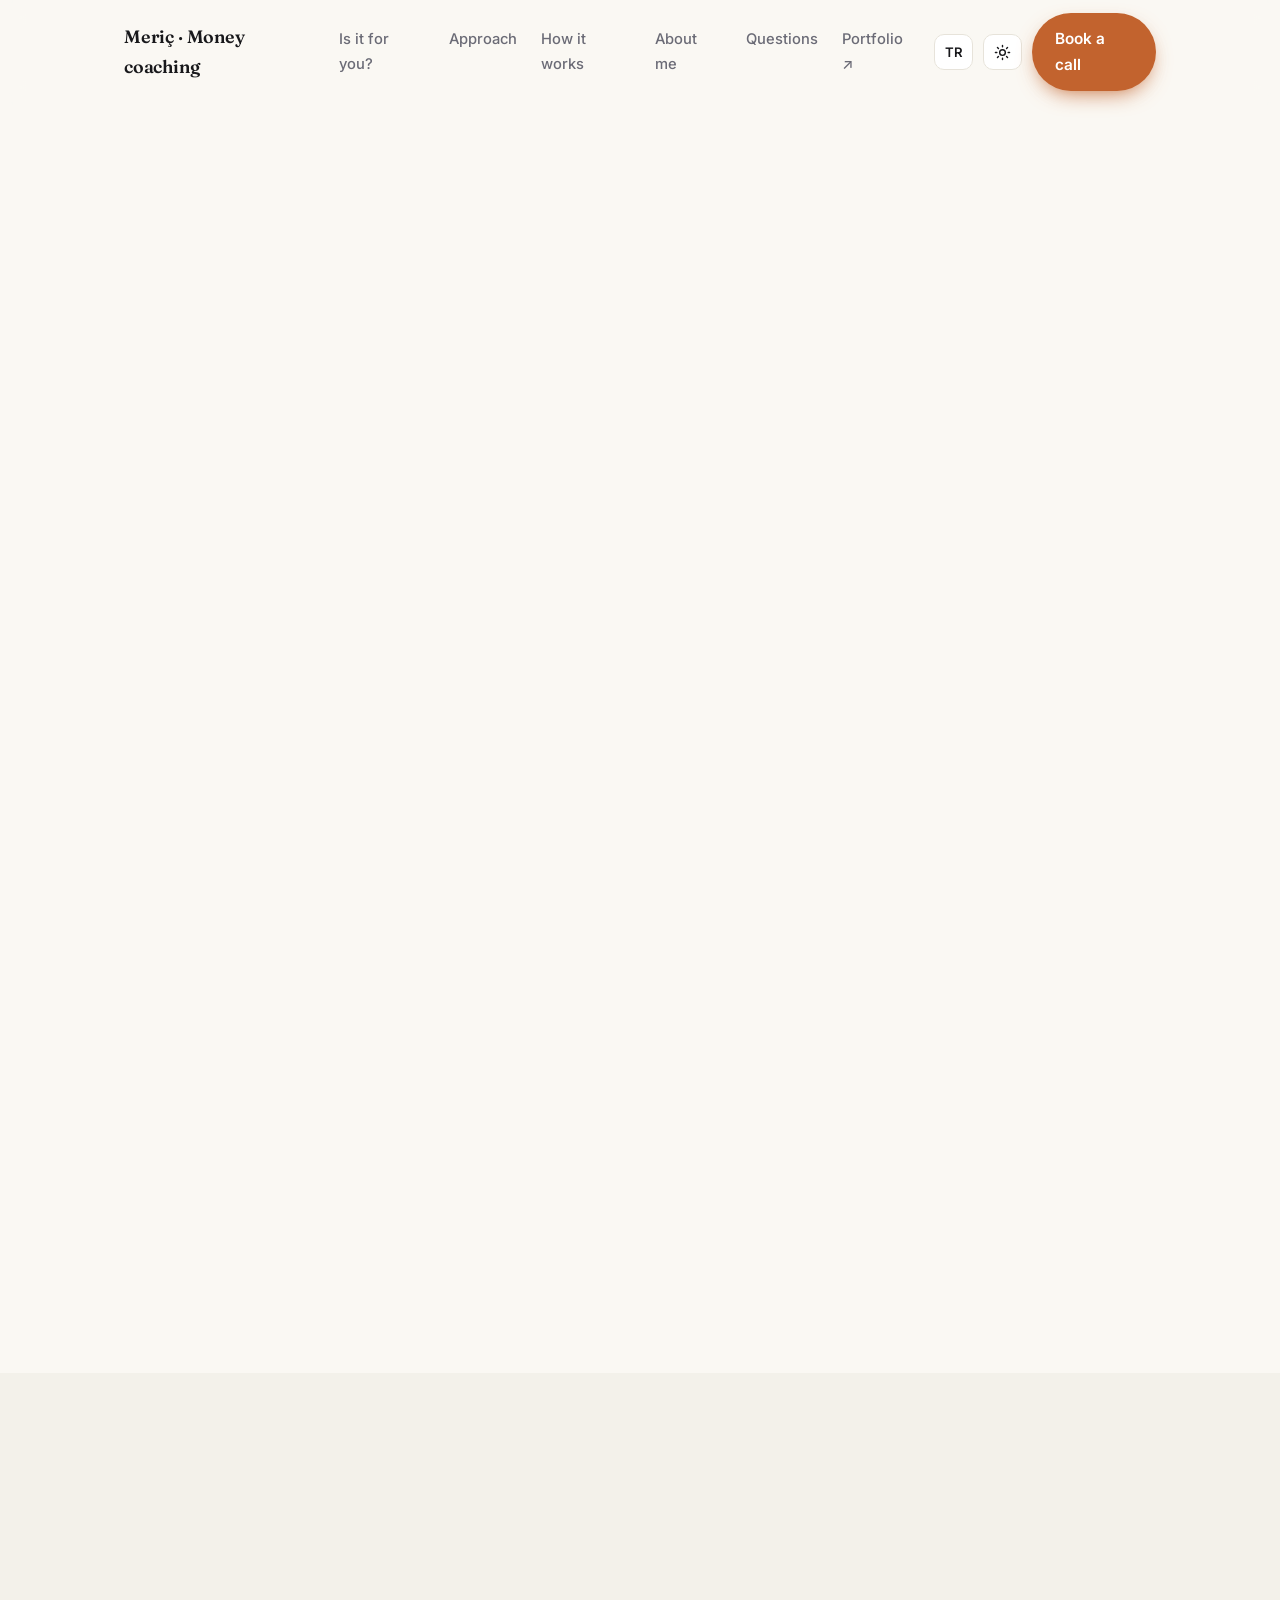
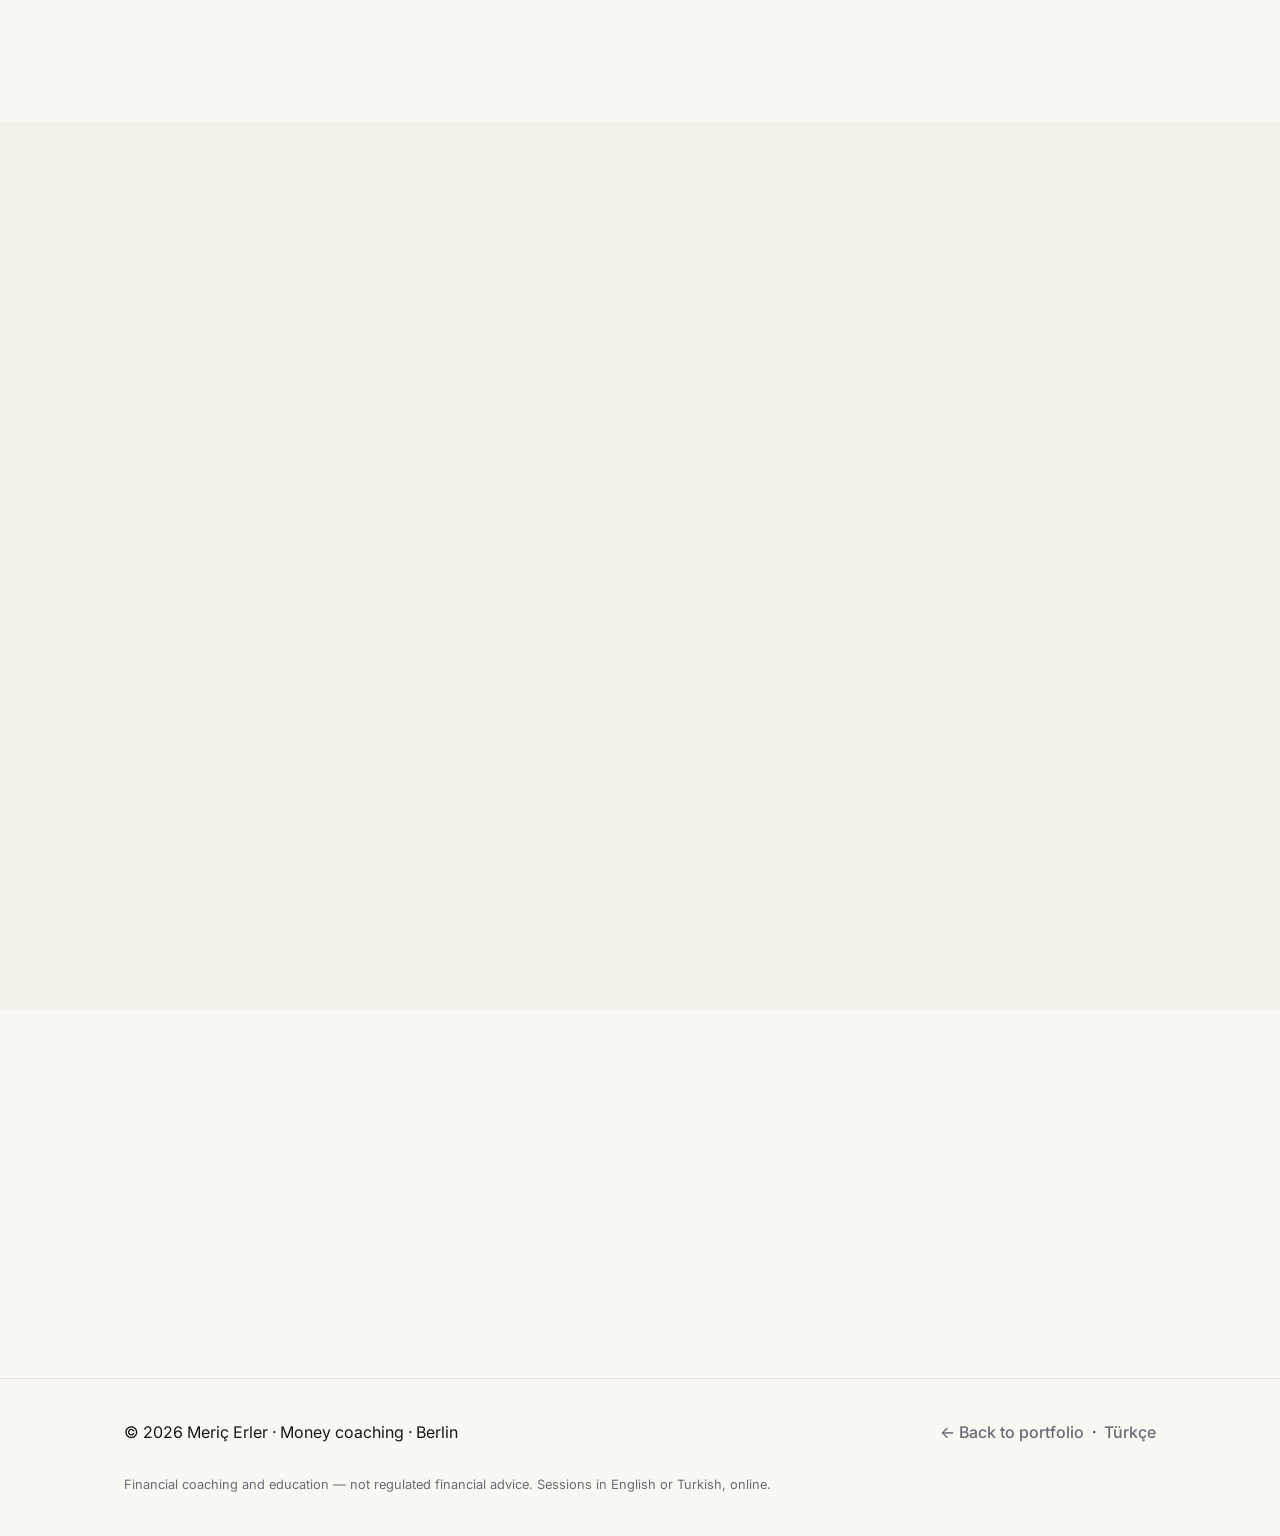
==== coaching/index.html @ 56954558 "Merge pull request #3 from merogith/claude/epic-hawking-stcbub Refactor coaching pages: clearer mess" ====
<!DOCTYPE html>
<html lang="en" data-theme="light">
<head>
  <meta charset="UTF-8" />
  <meta name="viewport" content="width=device-width, initial-scale=1.0" />
  <title>Financial Coaching — Meriç Erler · Berlin</title>
  <meta name="description" content="One-to-one money coaching in Berlin, in English or Turkish. Understand your money, learn the basics without jargon, and build habits that stick. Free intro call." />
  <meta name="author" content="Meriç Erler" />

  <meta property="og:title" content="Financial Coaching — Meriç Erler" />
  <meta property="og:description" content="Money coaching in Berlin, in English or Turkish. Start with a free intro call." />
  <meta property="og:type" content="website" />
  <meta property="og:image" content="assets/og-coaching.png" />

  <link rel="icon" href="data:image/svg+xml,<svg xmlns='http://www.w3.org/2000/svg' viewBox='0 0 100 100'><rect width='100' height='100' rx='20' fill='%2333453c'/><text x='50' y='68' font-family='Georgia,serif' font-size='44' fill='%23faf9f7' text-anchor='middle'>ME</text></svg>" />

  <script>try{var t=localStorage.getItem("theme");if(t==="dark"||(!t&&window.matchMedia&&matchMedia("(prefers-color-scheme:dark)").matches)){document.documentElement.setAttribute("data-theme","dark");}}catch(e){}</script>

  <link rel="preconnect" href="https://fonts.googleapis.com" />
  <link rel="preconnect" href="https://fonts.gstatic.com" crossorigin />
  <link href="https://fonts.googleapis.com/css2?family=Fraunces:opsz,wght@9..144,400..600&family=Inter:wght@400;500;600;700&display=swap" rel="stylesheet" />

  <link rel="stylesheet" href="styles.css" />
</head>
<body>
  <a class="skip-link" href="#main">Skip to content</a>

  <!-- ===== NAV ===== -->
  <header class="nav" id="nav">
    <div class="nav__inner">
      <a href="#top" class="nav__brand" aria-label="Meriç Erler — financial coaching">
        <span class="nav__mark">ME</span>
        <span class="nav__name">Meriç · Money coaching</span>
      </a>
      <nav class="nav__links" aria-label="Primary">
        <a href="#foryou">Is it for you?</a>
        <a href="#approach">Approach</a>
        <a href="#how">How it works</a>
        <a href="#about">About me</a>
        <a href="#faq">Questions</a>
        <a href="../index.html">Portfolio ↗</a>
      </nav>
      <div class="nav__tools">
        <a class="iconbtn" href="tr/index.html" aria-label="Türkçe'ye geç">TR</a>
        <button class="iconbtn" id="themeToggle" aria-label="Toggle dark mode" title="Toggle theme">
          <svg class="icon-sun" viewBox="0 0 24 24" width="17" height="17" fill="none" stroke="currentColor" stroke-width="2" stroke-linecap="round"><circle cx="12" cy="12" r="4"/><path d="M12 2v2M12 20v2M4.9 4.9l1.4 1.4M17.7 17.7l1.4 1.4M2 12h2M20 12h2M4.9 19.1l1.4-1.4M17.7 6.3l1.4-1.4"/></svg>
          <svg class="icon-moon" viewBox="0 0 24 24" width="17" height="17" fill="none" stroke="currentColor" stroke-width="2" stroke-linecap="round" stroke-linejoin="round"><path d="M21 12.8A9 9 0 1 1 11.2 3a7 7 0 0 0 9.8 9.8z"/></svg>
        </button>
        <a class="btn btn--warm" href="#book">Book a call</a>
        <button class="burger" id="navBurger" aria-label="Open menu" aria-expanded="false"><span></span><span></span><span></span></button>
      </div>
    </div>
  </header>

  <main id="main">
    <span id="top"></span>

    <!-- ===== HERO ===== -->
    <section class="hero">
      <div class="wrap reveal">
        <p class="hero__eyebrow">Money coaching · English &amp; Türkçe</p>
        <h1 class="hero__title">Money makes a lot of people anxious. I help with that.</h1>
        <p class="hero__lead">
          I'm Meriç, a money coach in Berlin. I work with people one to one to figure
          out where their money actually goes, learn how saving and investing really
          work, and build habits that hold up over time. We can do it in English or Turkish.
        </p>
        <div class="hero__cta">
          <a class="btn btn--warm btn--lg" href="#book">Book a free intro call</a>
          <a class="btn btn--ghost btn--lg" href="#how">How it works</a>
        </div>
        <p class="hero__reassure">I don't sell products and I don't earn commission. The first call is free.</p>
      </div>
    </section>

    <!-- ===== IS IT FOR YOU ===== -->
    <section class="section" id="foryou">
      <div class="wrap">
        <div class="reveal">
          <p class="eyebrow">Is this for you?</p>
          <h2 class="section__title">This is for you if…</h2>
        </div>
        <div class="foryou reveal">
          <div class="fcard">
            <h3>Money makes you anxious</h3>
            <p>You avoid checking your accounts, or you check them and feel worse. You'd like that to ease up.</p>
          </div>
          <div class="fcard">
            <h3>You're just starting out</h3>
            <p>First real salary, first time investing, first time it's all on you. You want to start on the right foot.</p>
          </div>
          <div class="fcard">
            <h3>You're new to Germany</h3>
            <p>A new country and a new financial system, often in a language that isn't your first. We can work in Turkish or English.</p>
          </div>
          <div class="fcard">
            <h3>You're busy</h3>
            <p>You roughly know what you should be doing. You just want someone to keep you on track and answer questions as they come up.</p>
          </div>
        </div>
      </div>
    </section>

    <!-- ===== APPROACH ===== -->
    <section class="section section--tint" id="approach">
      <div class="wrap">
        <div class="reveal">
          <p class="eyebrow">My approach</p>
          <h2 class="section__title">How I think about money coaching</h2>
          <p class="section__lead">This is closer to learning a skill than getting advice. The aim isn't a hot tip you'll forget by next week. It's that you understand your own money well enough to make your own decisions.</p>
        </div>
        <div class="principles reveal">
          <div class="pitem">
            <span class="dot"></span>
            <div>
              <h3>It starts with you, not a spreadsheet</h3>
              <p>We start with how you actually feel and behave around money, because that's usually where budgets fall apart.</p>
            </div>
          </div>
          <div class="pitem">
            <span class="dot"></span>
            <div>
              <h3>Education, in plain language</h3>
              <p>Budgeting, saving, and how investing actually works, explained in a way that stays with you.</p>
            </div>
          </div>
          <div class="pitem">
            <span class="dot"></span>
            <div>
              <h3>You're not doing it alone</h3>
              <p>This isn't a one-off lecture. We meet regularly, and your plan changes as your life does.</p>
            </div>
          </div>
        </div>
        <div class="approach__note reveal">
          <p>
            I don't believe in quick fixes or hot tips. They rarely last, and they keep
            you dependent on whoever handed them to you. My job is the opposite: to help
            you understand your own money and habits well enough that, in time, you don't
            need me. I'll be there while that takes hold.
          </p>
        </div>
      </div>
    </section>

    <!-- ===== HOW IT WORKS ===== -->
    <section class="section" id="how">
      <div class="wrap">
        <div class="reveal">
          <p class="eyebrow">How it works</p>
          <h2 class="section__title">From the first call onward</h2>
        </div>
        <div class="steps reveal">
          <div class="step">
            <h3>A free intro call</h3>
            <p>Half an hour on where you are and what you'd like to change. No pitch. If I'm not the right person for you, I'll say so and point you somewhere better.</p>
          </div>
          <div class="step">
            <h3>A plan that fits your situation</h3>
            <p>Built around your income, your worries, and your goals, not a template. We decide together what "better" actually means for you.</p>
          </div>
          <div class="step">
            <h3>A weekly rhythm</h3>
            <p>Short weekly check-ins, plus a longer session of about 60 minutes when you need it. More support at the start, less as things settle.</p>
          </div>
          <div class="step">
            <h3>Support between sessions</h3>
            <p>A monthly newsletter, the occasional "have you thought about this?", and someone to check in with while the new habit forms.</p>
          </div>
        </div>
      </div>
    </section>

    <!-- ===== OUTCOMES ===== -->
    <section class="section section--tint" id="outcomes">
      <div class="wrap">
        <div class="reveal">
          <p class="eyebrow">What changes</p>
          <h2 class="section__title">What you'll come away with</h2>
        </div>
        <!-- Owner: edit these to match what you actually deliver. -->
        <ul class="outcomes reveal">
          <li>A budget you'll actually use, not a spreadsheet you abandon in week two.</li>
          <li>A clear picture of where your money goes each month.</li>
          <li>Enough understanding to read a payslip, a fund, or a German tax letter without panic.</li>
          <li>A short written plan you understand and can follow on your own.</li>
        </ul>
      </div>
    </section>

    <!-- ===== ABOUT / BIO ===== -->
    <section class="section" id="about">
      <div class="wrap">
        <div class="reveal">
          <p class="eyebrow">Who you'd work with</p>
          <h2 class="section__title">A bit about me</h2>
        </div>
        <div class="bio reveal">
          <!-- Owner: replace the monogram below with a real photo, e.g.
               <div class="bio__photo"><img src="assets/meric.jpg" alt="Meriç Erler" /></div> -->
          <div class="bio__photo" aria-hidden="true">
            <svg viewBox="0 0 100 100" width="100%" height="100%"><rect width="100" height="100" fill="none"/><text x="50" y="64" font-family="Fraunces, Georgia, serif" font-size="40" fill="currentColor" text-anchor="middle" style="color:var(--accent)">ME</text></svg>
          </div>
          <div class="bio__body">
            <p>
              I'm Meriç. I studied <strong>environmental engineering in Ankara</strong>,
              then did a <strong>master's in business and finance here in Berlin</strong>,
              and I work day to day as a <strong>data and business-intelligence analyst</strong>.
              That's a long way of saying I read financial systems for a living.
            </p>
            <p>
              I started coaching because friends kept asking me the same money questions,
              and because I've been through the confusing version of all this myself:
              first salary, moving countries, learning a new tax system in a language that
              wasn't mine.
            </p>
            <p>
              <!-- Owner: state your credentials honestly. Either name real coaching training/certification,
                   or keep an honest line like the one below. -->
              I'm not a licensed financial adviser and I won't pretend to be. What I bring
              is a finance background, plain explanations, and a lot of patience.
              <a class="inline-link" href="../about.html" style="text-decoration:underline">More about my work →</a>
            </p>
          </div>
        </div>
      </div>
    </section>

    <!-- ===== TESTIMONIALS ===== -->
    <section class="section section--tint" id="voices">
      <div class="wrap">
        <div class="reveal">
          <p class="eyebrow">In their words</p>
          <h2 class="section__title">From people I've worked with</h2>
        </div>
        <!-- Owner: replace the three [PLACEHOLDER] quotes with real, permissioned client words.
             Keep their own phrasing. A good shape is: what was hard before → what we did → what's different now.
             Use a first name + a little context. Swap the initials avatar for a photo where the client is happy to be shown. -->
        <div class="voices reveal">
          <div class="quote">
            <blockquote>[PLACEHOLDER — real client quote in their own words.]</blockquote>
            <div class="quote__by">
              <span class="quote__avatar" aria-hidden="true">A</span>
              <cite>[First name], [role / situation]</cite>
            </div>
          </div>
          <div class="quote">
            <blockquote>[PLACEHOLDER — real client quote in their own words.]</blockquote>
            <div class="quote__by">
              <span class="quote__avatar" aria-hidden="true">B</span>
              <cite>[First name], [role / situation]</cite>
            </div>
          </div>
          <div class="quote">
            <blockquote>[PLACEHOLDER — real client quote in their own words.]</blockquote>
            <div class="quote__by">
              <span class="quote__avatar" aria-hidden="true">C</span>
              <cite>[First name], [role / situation]</cite>
            </div>
          </div>
        </div>
        <p class="placeholder-note reveal">Shared with permission. Individual results vary; this is coaching and education, not investment advice.</p>
      </div>
    </section>

    <!-- ===== FAQ ===== -->
    <section class="section" id="faq">
      <div class="wrap">
        <div class="reveal">
          <p class="eyebrow">Questions</p>
          <h2 class="section__title">The things people ask first</h2>
        </div>
        <div class="faq reveal">
          <details>
            <summary>What does it cost?</summary>
            <!-- Owner: set the real per-session figure in place of [XX]. -->
            <p>Sessions are €[XX] each, and we'll confirm the right setup for you on the intro call. Most people start with a weekly rhythm and ease off as things settle. The intro call is free with no obligation, and if money is genuinely tight, tell me and we'll find something that works.</p>
          </details>
          <details>
            <summary>Which languages do you work in?</summary>
            <p>English or Turkish, whichever you think more clearly in. Money is emotional, and it helps to talk about it in your own language.</p>
          </details>
          <details>
            <summary>Is this financial advice?</summary>
            <p>No. It's coaching and education. I won't tell you which fund to buy or manage your investments. I help you understand your options and your own habits so you can decide well. If you need regulated advice, I'll say so and point you to a licensed adviser.</p>
          </details>
          <details>
            <summary>Where do sessions happen, and how often?</summary>
            <p>Online, wherever you are. Usually weekly to start, then less often as things settle.</p>
          </details>
          <details>
            <summary>Do I need to be "good with money" already?</summary>
            <p>Not at all. Most people come precisely because they're not, and that's fine. We start where you are, no judgment.</p>
          </details>
        </div>
      </div>
    </section>

    <!-- ===== BOOK ===== -->
    <section class="section section--tint" id="book">
      <div class="wrap">
        <div class="reveal">
          <p class="eyebrow">Start here</p>
          <h2 class="section__title">Book a free intro call</h2>
          <p class="section__lead">Tell me a bit about where you're starting from, and I'll reply with a time and how I think I can help. No obligation.</p>
        </div>
        <form class="book reveal" action="https://formspree.io/f/xpqevbbp" method="POST">
          <div class="book__grid">
            <div class="field">
              <label for="cname">Your name</label>
              <input id="cname" name="name" type="text" required autocomplete="name" />
            </div>
            <div class="field">
              <label for="cemail">Email</label>
              <input id="cemail" name="email" type="email" required autocomplete="email" />
            </div>
            <div class="field">
              <label for="clang">Preferred language</label>
              <select id="clang" name="language">
                <option>English</option>
                <option>Türkçe</option>
                <option>Either is fine</option>
              </select>
            </div>
            <div class="field">
              <label for="cstage">Where are you with money right now?</label>
              <input id="cstage" name="starting_point" type="text" placeholder="e.g. just starting, anxious, new to Germany…" />
            </div>
            <div class="field field--full">
              <label for="cmsg">What would you like to change? (optional)</label>
              <textarea id="cmsg" name="message"></textarea>
            </div>
          </div>
          <input class="hp" type="text" name="_gotcha" tabindex="-1" autocomplete="off" aria-hidden="true" />
          <button class="btn btn--warm btn--lg" type="submit">Request my free call</button>
        </form>
        <p class="form-note reveal">Your details come straight to my inbox and aren't shared or added to any list. The form is handled by Formspree.</p>
        <p class="hero__reassure reveal" style="margin-top:14px;">Prefer email? Write to <a class="hero__reassure" style="text-decoration:underline" href="mailto:mericerler@gmail.com?subject=Free%20intro%20call%20—%20financial%20coaching">mericerler@gmail.com</a>.</p>
      </div>
    </section>

    <!-- ===== WHAT THIS IS / ISN'T ===== -->
    <section class="section">
      <div class="wrap reveal">
        <p class="eyebrow">Honest about what this is</p>
        <h2 class="section__title">A coach, not an adviser</h2>
        <p class="legal" style="margin-top:16px;">
          I'm a coach and educator. I help you understand yourself and your money,
          and I teach the fundamentals. <strong>I am not a licensed financial
          adviser:</strong> I don't sell products, I don't pick your investments, and
          nothing here is personal investment advice. For regulated advice you'd see
          a licensed professional, and I'll tell you when that's what you need.
        </p>
      </div>
    </section>
  </main>

  <footer class="footer">
    <div class="wrap footer__inner">
      <span>© <span id="year">2026</span> Meriç Erler · Money coaching · Berlin</span>
      <span>
        <a href="../index.html">← Back to portfolio</a>
        &nbsp;·&nbsp;
        <a href="tr/index.html">Türkçe</a>
      </span>
      <p class="footer__legal">Financial coaching and education — not regulated financial advice. Sessions in English or Turkish, online.</p>
    </div>
  </footer>

  <script src="script.js" defer></script>
</body>
</html>
---- coaching/styles.css ----
/* ============================================================
   Meriç Erler — Financial Coaching
   Standalone, self-contained. Warmer sibling of the portfolio.
   Vanilla CSS, themeable via variables. No build step.
   ============================================================ */

:root {
  /* paper & ink — matched to the portfolio, with a warm terracotta CTA */
  --bg: #faf8f3;
  --surface: #ffffff;
  --surface-2: #f3f1ea;
  --text: #18181b;
  --muted: #6b6b76;
  --border: #e7e3da;
  --accent: #2f6b4f;        /* forest green — same as the portfolio */
  --accent-soft: #e6f0ea;
  --warm: #c2632e;          /* terracotta — invites action */
  --warm-soft: #f5e6da;
  --shadow: 0 1px 2px rgba(20,20,30,.04);
  --shadow-lg: 0 10px 34px rgba(20,20,30,.10);
  --max: 1080px;
  --radius: 10px;
  --radius-sm: 7px;
  --serif: "Fraunces", Georgia, "Times New Roman", serif;
  --font: "Inter", system-ui, -apple-system, "Segoe UI", Roboto, sans-serif;
}

[data-theme="dark"] {
  --bg: #141418;
  --surface: #1b1b21;
  --surface-2: #232329;
  --text: #ecebe6;
  --muted: #9a9aa6;
  --border: #2c2c36;
  --accent: #6fc29b;
  --accent-soft: #1c2620;
  --warm: #e0905a;
  --warm-soft: #2e231b;
  --shadow: 0 1px 2px rgba(0,0,0,.3);
  --shadow-lg: 0 12px 40px rgba(0,0,0,.5);
}

* { box-sizing: border-box; margin: 0; padding: 0; }
html { scroll-behavior: smooth; scroll-padding-top: 88px; }
body {
  font-family: var(--font); background: var(--bg); color: var(--text);
  line-height: 1.7; -webkit-font-smoothing: antialiased; text-rendering: optimizeLegibility;
  transition: background .3s ease, color .3s ease;
}
@media (prefers-reduced-motion: reduce) { html { scroll-behavior: auto; } * { transition: none !important; animation: none !important; } }
a { color: inherit; text-decoration: none; }
h1, h2, h3 { font-family: var(--serif); font-weight: 560; line-height: 1.18; letter-spacing: -0.01em; }
.wrap { max-width: var(--max); margin: 0 auto; padding: 0 24px; }
.skip-link { position: absolute; left: -999px; top: 0; z-index: 1000; background: var(--accent); color: #fff; padding: 10px 16px; border-radius: 0 0 8px 0; }
.skip-link:focus { left: 0; }

/* ===== Buttons ===== */
.btn {
  display: inline-flex; align-items: center; gap: 8px; padding: 12px 22px; border-radius: 999px;
  font-weight: 600; font-size: .96rem; cursor: pointer; border: 1px solid transparent;
  transition: transform .15s ease, box-shadow .2s ease, background .2s, border-color .2s, color .2s;
}
.btn:active { transform: translateY(1px); }
.btn--warm { background: var(--warm); color: #fff; box-shadow: 0 8px 22px -8px var(--warm); }
.btn--warm:hover { transform: translateY(-2px); box-shadow: 0 14px 30px -10px var(--warm); }
.btn--solid { background: var(--accent); color: #fff; }
.btn--solid:hover { transform: translateY(-2px); }
.btn--ghost { background: var(--surface); color: var(--text); border-color: var(--border); }
.btn--ghost:hover { border-color: var(--accent); color: var(--accent); transform: translateY(-2px); }
.btn--lg { padding: 15px 28px; font-size: 1.04rem; }

/* ===== Nav ===== */
.nav {
  position: sticky; top: 0; z-index: 100; backdrop-filter: saturate(150%) blur(12px);
  background: color-mix(in srgb, var(--bg) 84%, transparent);
  border-bottom: 1px solid transparent; transition: border-color .3s, background .3s;
}
.nav.is-scrolled { border-bottom-color: var(--border); }
.nav__inner { max-width: var(--max); margin: 0 auto; padding: 13px 24px; display: flex; align-items: center; justify-content: space-between; gap: 18px; }
.nav__brand { display: flex; align-items: center; gap: 10px; font-family: var(--serif); font-size: 1.12rem; font-weight: 600; letter-spacing: -.01em; color: var(--text); }
.nav__brand:hover { color: var(--accent); }
.nav__mark { display: none; }  /* retired for a wordmark, matching the portfolio */
.nav__name { font-size: inherit; }
.nav__links { display: flex; gap: 24px; }
.nav__links a { font-size: .92rem; color: var(--muted); font-weight: 500; }
.nav__links a:hover { color: var(--text); }
.nav__tools { display: flex; align-items: center; gap: 10px; }
.iconbtn { display: grid; place-items: center; height: 36px; min-width: 36px; padding: 0 10px; border-radius: 10px; border: 1px solid var(--border); background: var(--surface); color: var(--text); cursor: pointer; font-size: .82rem; font-weight: 600; transition: border-color .2s, color .2s; }
.iconbtn:hover { border-color: var(--accent); color: var(--accent); }
.icon-moon { display: none; }
[data-theme="dark"] .icon-sun { display: none; }
[data-theme="dark"] .icon-moon { display: block; }
.burger { display: none; flex-direction: column; gap: 5px; background: none; border: 0; cursor: pointer; padding: 8px; }
.burger span { width: 22px; height: 2px; background: var(--text); border-radius: 2px; transition: .25s; }
.burger[aria-expanded="true"] span:nth-child(1) { transform: translateY(7px) rotate(45deg); }
.burger[aria-expanded="true"] span:nth-child(2) { opacity: 0; }
.burger[aria-expanded="true"] span:nth-child(3) { transform: translateY(-7px) rotate(-45deg); }

/* ===== Hero ===== */
.hero { padding: clamp(60px, 10vw, 110px) 0 clamp(40px, 6vw, 70px); }
.hero__eyebrow { font-family: var(--font); font-weight: 600; font-size: .9rem; color: var(--warm); letter-spacing: .02em; margin-bottom: 16px; }
.hero__title { font-size: clamp(2.1rem, 5.5vw, 3.4rem); max-width: 18ch; }
.hero__lead { max-width: 56ch; margin-top: 20px; font-size: clamp(1.05rem, 1.6vw, 1.2rem); color: var(--muted); }
.hero__cta { display: flex; flex-wrap: wrap; gap: 12px; margin-top: 28px; }
.hero__reassure { margin-top: 18px; font-size: .92rem; color: var(--muted); }
.hero__reassure b { color: var(--accent); font-weight: 600; }

/* ===== Sections ===== */
.section { padding: clamp(48px, 7vw, 80px) 0; }
.section--tint { background: var(--surface-2); }
.section__title { font-size: clamp(1.6rem, 3.4vw, 2.1rem); }
.section__lead { max-width: 58ch; margin-top: 14px; color: var(--muted); font-size: 1.06rem; }
.eyebrow { font-family: var(--font); text-transform: uppercase; letter-spacing: .08em; font-size: .74rem; font-weight: 700; color: var(--warm); margin-bottom: 12px; }

/* ===== For-you cards ===== */
.foryou { display: grid; grid-template-columns: repeat(2, 1fr); gap: 18px; margin-top: 30px; }
.fcard { background: var(--surface); border: 1px solid var(--border); border-radius: var(--radius); padding: 24px; box-shadow: var(--shadow); }
.fcard h3 { font-size: 1.16rem; margin-bottom: 8px; }
.fcard p { color: var(--muted); font-size: .98rem; }

/* ===== Approach principles ===== */
.principles { display: grid; gap: 18px; margin-top: 30px; }
.pitem { display: grid; grid-template-columns: 30px 1fr; gap: 16px; align-items: start; }
.pitem .dot { width: 14px; height: 14px; border-radius: 50%; background: var(--accent); margin-top: 7px; }
.pitem h3 { font-size: 1.12rem; margin-bottom: 4px; }
.pitem p { color: var(--muted); }
.approach__note { margin-top: 30px; padding: 22px 24px; background: var(--warm-soft); border-left: 3px solid var(--warm); border-radius: 0 var(--radius) var(--radius) 0; }
.approach__note p { font-size: 1.06rem; }

/* ===== Steps ===== */
.steps { counter-reset: step; display: grid; gap: 16px; margin-top: 30px; }
.step { counter-increment: step; position: relative; background: var(--surface); border: 1px solid var(--border); border-radius: var(--radius); padding: 22px 24px 22px 70px; box-shadow: var(--shadow); }
.step::before { content: counter(step); position: absolute; left: 22px; top: 22px; width: 32px; height: 32px; border-radius: 50%; background: var(--accent-soft); color: var(--accent); display: grid; place-items: center; font-family: var(--serif); font-weight: 600; font-size: 1.05rem; }
.step h3 { font-size: 1.12rem; margin-bottom: 4px; }
.step p { color: var(--muted); }

/* ===== Testimonials ===== */
.voices { display: grid; grid-template-columns: repeat(3, 1fr); gap: 18px; margin-top: 30px; }
.quote { background: var(--surface); border: 1px solid var(--border); border-radius: var(--radius); padding: 26px 24px; box-shadow: var(--shadow); }
.quote blockquote { font-size: 1.02rem; color: var(--text); }
.quote__by { display: flex; align-items: center; gap: 12px; margin-top: 16px; }
.quote__avatar { width: 40px; height: 40px; border-radius: 50%; background: var(--accent-soft); color: var(--accent); display: grid; place-items: center; font-weight: 700; font-size: .9rem; overflow: hidden; flex: none; }
.quote__avatar img { width: 100%; height: 100%; object-fit: cover; }
.quote__by cite { margin: 0; font-style: normal; font-size: .86rem; color: var(--muted); }
.placeholder-note { margin-top: 16px; font-size: .82rem; color: var(--muted); }

/* ===== Outcomes ===== */
.outcomes { display: grid; grid-template-columns: repeat(2, 1fr); gap: 14px 28px; margin-top: 28px; max-width: 840px; list-style: none; }
.outcomes li { position: relative; padding-left: 30px; color: var(--text); }
.outcomes li::before { content: "✓"; position: absolute; left: 0; top: 0; color: var(--accent); font-weight: 700; }

/* ===== Bio ===== */
.bio { display: grid; grid-template-columns: 160px 1fr; gap: 28px; margin-top: 30px; align-items: start; }
.bio__photo { width: 160px; height: 160px; border-radius: 14px; overflow: hidden; background: var(--accent-soft); border: 1px solid var(--border); display: grid; place-items: center; color: var(--accent); }
.bio__photo img { width: 100%; height: 100%; object-fit: cover; display: block; }
.bio__body p { color: var(--muted); margin-bottom: 14px; max-width: 62ch; }
.bio__body p strong { color: var(--text); font-weight: 600; }
.bio__body .inline-link { color: var(--accent); font-weight: 600; }

/* ===== Form note ===== */
.form-note { margin-top: 16px; font-size: .84rem; color: var(--muted); }

/* ===== FAQ ===== */
.faq { margin-top: 26px; max-width: 720px; }
.faq details { border-bottom: 1px solid var(--border); padding: 6px 0; }
.faq summary { cursor: pointer; list-style: none; padding: 16px 0; font-weight: 600; font-size: 1.05rem; display: flex; justify-content: space-between; align-items: center; gap: 12px; }
.faq summary::-webkit-details-marker { display: none; }
.faq summary::after { content: "+"; color: var(--warm); font-size: 1.3rem; line-height: 1; }
.faq details[open] summary::after { content: "–"; }
.faq details p { padding: 0 0 18px; color: var(--muted); }

/* ===== Booking / form ===== */
.book { background: var(--surface); border: 1px solid var(--border); border-radius: var(--radius); padding: clamp(26px, 4vw, 40px); box-shadow: var(--shadow-lg); margin-top: 30px; }
.book__grid { display: grid; grid-template-columns: 1fr 1fr; gap: 16px; }
.field { display: flex; flex-direction: column; gap: 6px; }
.field--full { grid-column: 1 / -1; }
.field label { font-size: .86rem; font-weight: 600; color: var(--muted); }
.field input, .field textarea, .field select {
  font: inherit; color: var(--text); background: var(--bg); border: 1px solid var(--border);
  border-radius: var(--radius-sm); padding: 12px 14px; width: 100%; transition: border-color .2s;
}
.field input:focus, .field textarea:focus, .field select:focus { outline: none; border-color: var(--accent); }
.field textarea { min-height: 110px; resize: vertical; }
.book .btn { margin-top: 6px; }
.hp { position: absolute; left: -9999px; }

/* ===== Legal / disclaimer ===== */
.legal { font-size: .92rem; color: var(--muted); max-width: 70ch; }
.legal strong { color: var(--text); }

/* ===== Footer ===== */
.footer { border-top: 1px solid var(--border); padding: 40px 0; margin-top: 20px; }
.footer__inner { display: flex; flex-wrap: wrap; gap: 12px 28px; align-items: center; justify-content: space-between; }
.footer a { color: var(--muted); font-weight: 500; }
.footer a:hover { color: var(--accent); }
.footer__legal { width: 100%; margin-top: 16px; font-size: .8rem; color: var(--muted); }

/* ===== Reveal ===== */
.reveal { opacity: 0; transform: translateY(16px); transition: opacity .6s ease, transform .6s ease; }
.reveal.is-visible { opacity: 1; transform: none; }

/* ===== Responsive ===== */
@media (max-width: 820px) {
  .foryou, .voices, .book__grid, .outcomes { grid-template-columns: 1fr; }
  .bio { grid-template-columns: 1fr; gap: 18px; }
  .bio__photo { width: 120px; height: 120px; }
}
@media (max-width: 660px) {
  .nav__links { position: fixed; inset: 62px 0 auto 0; flex-direction: column; gap: 0; background: var(--surface); border-bottom: 1px solid var(--border); padding: 8px 24px 20px; transform: translateY(-130%); transition: transform .3s ease; box-shadow: var(--shadow); }
  .nav__links.is-open { transform: translateY(0); }
  .nav__links a { padding: 14px 0; border-bottom: 1px solid var(--border); }
  .nav__brand { font-size: 1rem; }
  .burger { display: flex; }
}

/* ===== Craft — match the portfolio's text wrapping ===== */
h1, h2, h3, .hero__title, .section__title { text-wrap: balance; }
p, .hero__lead, .section__lead, .fcard p, .legal { text-wrap: pretty; }
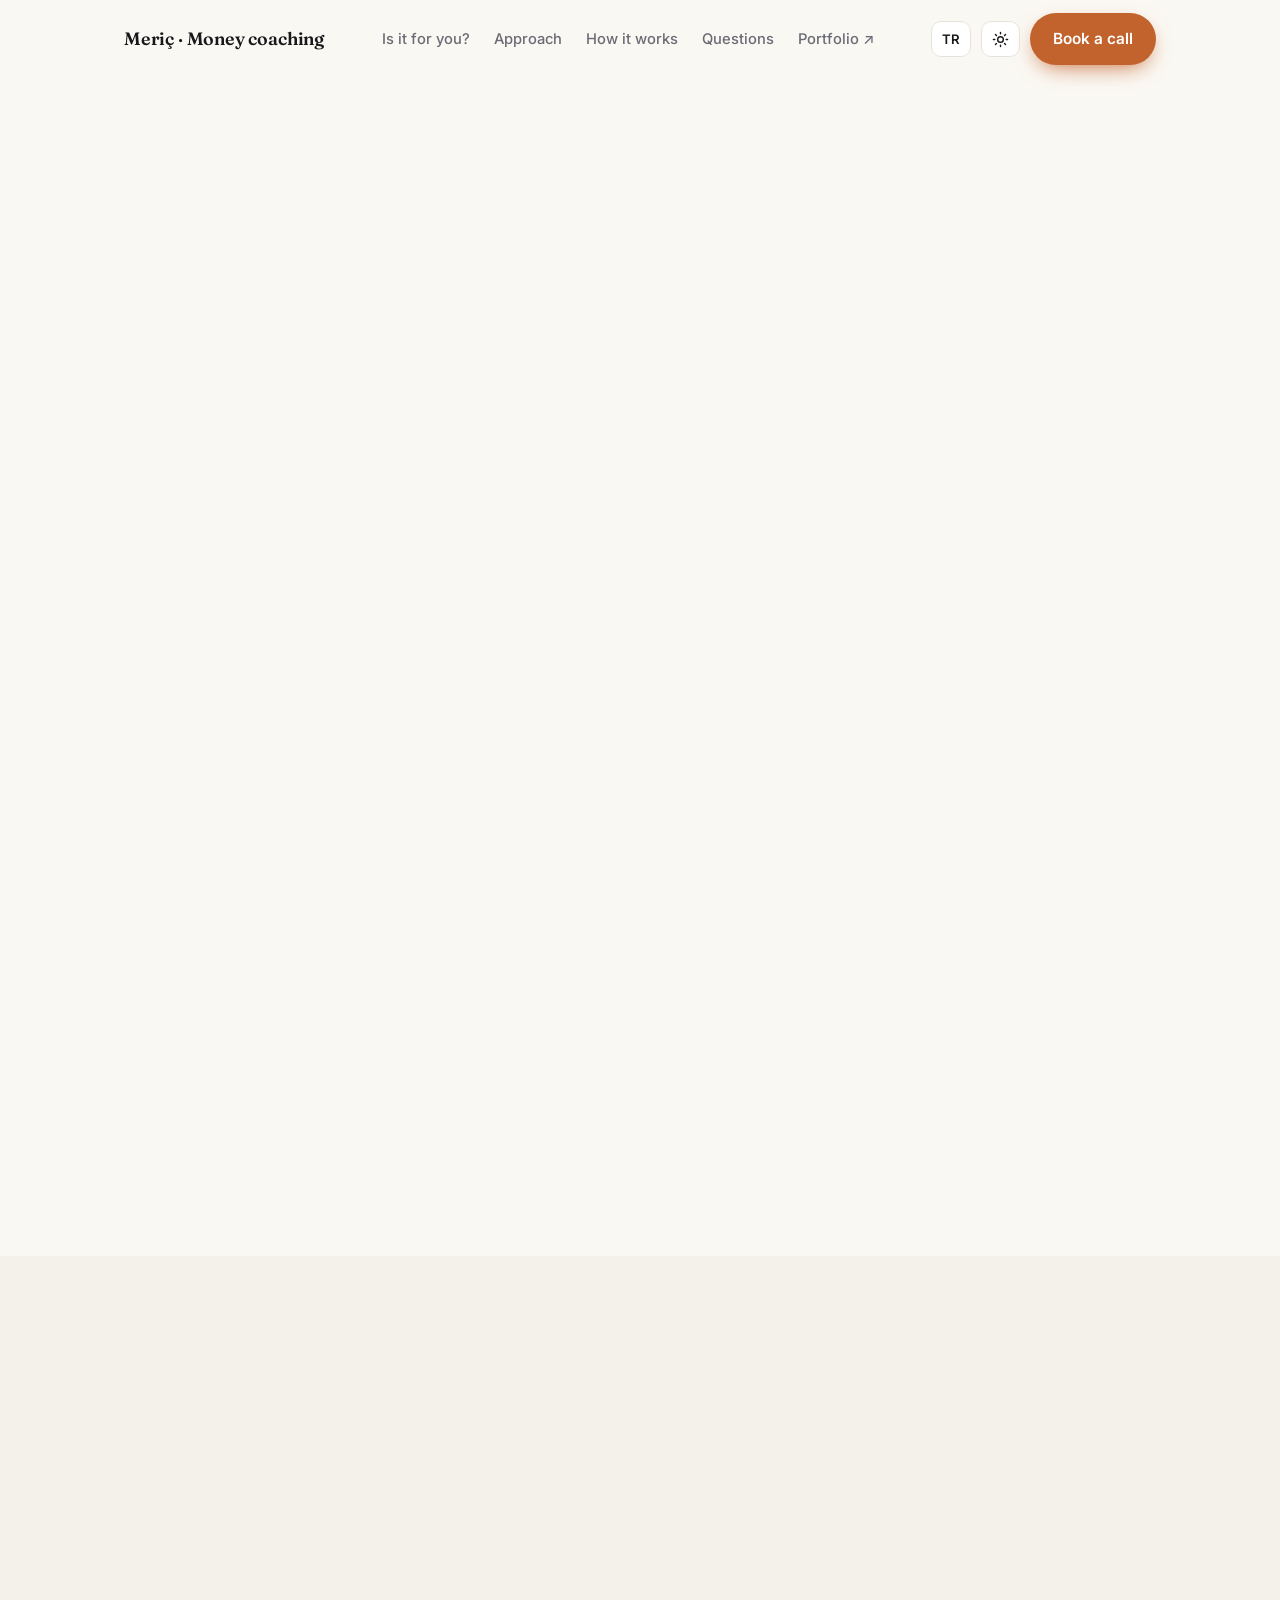
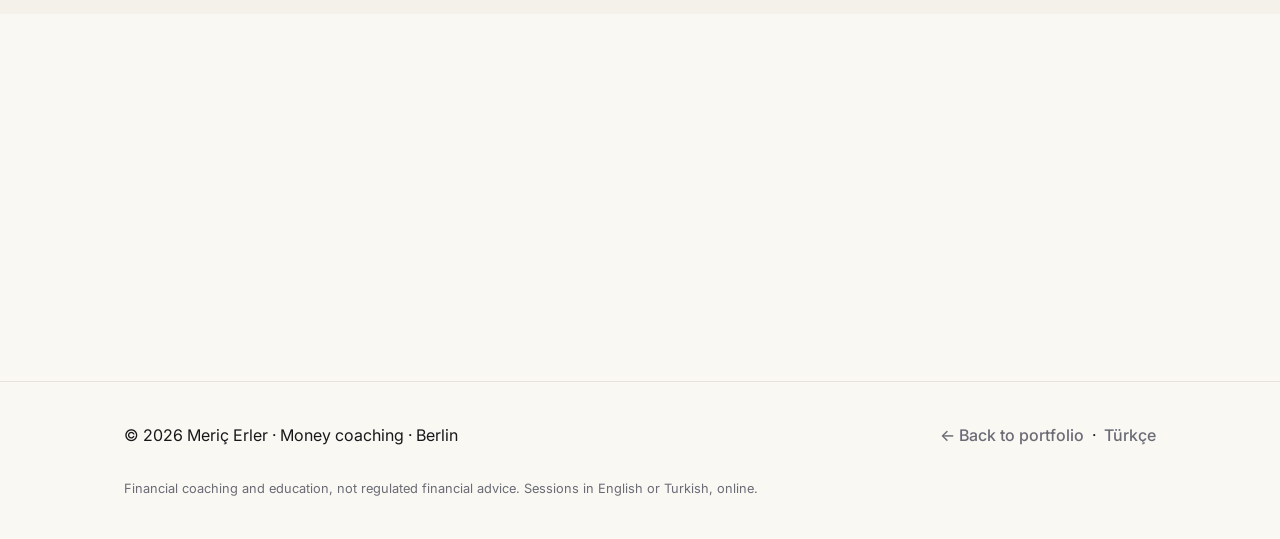
==== commit 502b2be6: "Rewrite site copy in a plain voice; remove AI tells and credibility risks - Rewrite hero, About, coa" ====
--- a/coaching/index.html
+++ b/coaching/index.html
@@ -4,13 +4,12 @@
   <meta charset="UTF-8" />
   <meta name="viewport" content="width=device-width, initial-scale=1.0" />
   <title>Financial Coaching — Meriç Erler · Berlin</title>
-  <meta name="description" content="One-to-one money coaching in Berlin, in English or Turkish. Understand your money, learn the basics without jargon, and build habits that stick. Free intro call." />
+  <meta name="description" content="One-to-one financial coaching with Meriç Erler in Berlin, in English or Turkish. Understand your money, learn the basics without the jargon, and build steadier habits. Coaching and education, not regulated advice. Free intro call." />
   <meta name="author" content="Meriç Erler" />
 
   <meta property="og:title" content="Financial Coaching — Meriç Erler" />
-  <meta property="og:description" content="Money coaching in Berlin, in English or Turkish. Start with a free intro call." />
+  <meta property="og:description" content="One-to-one financial coaching in English or Turkish. Understand your money and build steadier habits. Free intro call." />
   <meta property="og:type" content="website" />
-  <meta property="og:image" content="assets/og-coaching.png" />
 
   <link rel="icon" href="data:image/svg+xml,<svg xmlns='http://www.w3.org/2000/svg' viewBox='0 0 100 100'><rect width='100' height='100' rx='20' fill='%2333453c'/><text x='50' y='68' font-family='Georgia,serif' font-size='44' fill='%23faf9f7' text-anchor='middle'>ME</text></svg>" />
 
@@ -36,7 +35,6 @@
         <a href="#foryou">Is it for you?</a>
         <a href="#approach">Approach</a>
         <a href="#how">How it works</a>
-        <a href="#about">About me</a>
         <a href="#faq">Questions</a>
         <a href="../index.html">Portfolio ↗</a>
       </nav>
@@ -58,18 +56,19 @@
     <!-- ===== HERO ===== -->
     <section class="hero">
       <div class="wrap reveal">
-        <p class="hero__eyebrow">Money coaching · English &amp; Türkçe</p>
-        <h1 class="hero__title">Money makes a lot of people anxious. I help with that.</h1>
+        <p class="hero__eyebrow">Financial coaching · English &amp; Türkçe</p>
+        <h1 class="hero__title">Get a clearer handle on your money.</h1>
         <p class="hero__lead">
-          I'm Meriç, a money coach in Berlin. I work with people one to one to figure
-          out where their money actually goes, learn how saving and investing really
-          work, and build habits that hold up over time. We can do it in English or Turkish.
+          Money is rarely just numbers. A lot of it is stress and habit. I work with
+          you one to one to understand where your money goes, learn the basics without
+          the jargon, and build steadier habits, with someone to check in with along
+          the way.
         </p>
         <div class="hero__cta">
           <a class="btn btn--warm btn--lg" href="#book">Book a free intro call</a>
           <a class="btn btn--ghost btn--lg" href="#how">How it works</a>
         </div>
-        <p class="hero__reassure">I don't sell products and I don't earn commission. The first call is free.</p>
+        <p class="hero__reassure">I'm a coach and educator, <b>not</b> a salesman. No products to sell, no pressure.</p>
       </div>
     </section>
 
@@ -83,19 +82,19 @@
         <div class="foryou reveal">
           <div class="fcard">
             <h3>Money makes you anxious</h3>
-            <p>You avoid checking your accounts, or you check them and feel worse. You'd like that to ease up.</p>
+            <p>You put off checking your accounts, or you check them and feel worse. You'd like that to stop.</p>
           </div>
           <div class="fcard">
             <h3>You're just starting out</h3>
-            <p>First real salary, first time investing, first time it's all on you. You want to start on the right foot.</p>
+            <p>First real salary, first time investing, first time it's all on you. None of this gets taught at school.</p>
           </div>
           <div class="fcard">
             <h3>You're new to Germany</h3>
-            <p>A new country and a new financial system, often in a language that isn't your first. We can work in Turkish or English.</p>
+            <p>A new country, a new financial system, often in a language that isn't your first. We can do this in Turkish or English.</p>
           </div>
           <div class="fcard">
             <h3>You're busy</h3>
-            <p>You roughly know what you should be doing. You just want someone to keep you on track and answer questions as they come up.</p>
+            <p>You roughly know what you should be doing. You just want someone to keep you on track.</p>
           </div>
         </div>
       </div>
@@ -107,37 +106,36 @@
         <div class="reveal">
           <p class="eyebrow">My approach</p>
           <h2 class="section__title">How I think about money coaching</h2>
-          <p class="section__lead">This is closer to learning a skill than getting advice. The aim isn't a hot tip you'll forget by next week. It's that you understand your own money well enough to make your own decisions.</p>
+          <p class="section__lead">This is coaching and education, not advice. The aim isn't a hot tip; it's that you understand your money well enough to make your own decisions.</p>
         </div>
         <div class="principles reveal">
           <div class="pitem">
             <span class="dot"></span>
             <div>
-              <h3>It starts with you, not a spreadsheet</h3>
-              <p>We start with how you actually feel and behave around money, because that's usually where budgets fall apart.</p>
+              <h3>We start with you</h3>
+              <p>We begin with how you feel and behave around money, because that's usually where budgets fall apart.</p>
             </div>
           </div>
           <div class="pitem">
             <span class="dot"></span>
             <div>
               <h3>Education, in plain language</h3>
-              <p>Budgeting, saving, and how investing actually works, explained in a way that stays with you.</p>
+              <p>Budgeting, saving, and how investing works, explained so it sticks. No hype, no jargon.</p>
             </div>
           </div>
           <div class="pitem">
             <span class="dot"></span>
             <div>
-              <h3>You're not doing it alone</h3>
-              <p>This isn't a one-off lecture. We meet regularly, and your plan changes as your life does.</p>
+              <h3>Ongoing, not one-off</h3>
+              <p>Not a single lecture. Regular check-ins and a plan that changes as your life does.</p>
             </div>
           </div>
         </div>
         <div class="approach__note reveal">
           <p>
-            I don't believe in quick fixes or hot tips. They rarely last, and they keep
-            you dependent on whoever handed them to you. My job is the opposite: to help
-            you understand your own money and habits well enough that, in time, you don't
-            need me. I'll be there while that takes hold.
+            My job isn't to hand you a winning bet. It's to help you understand your
+            options and your own habits well enough to make good decisions, and to
+            stick around while you put them into practice.
           </p>
         </div>
       </div>
@@ -148,118 +146,64 @@
       <div class="wrap">
         <div class="reveal">
           <p class="eyebrow">How it works</p>
-          <h2 class="section__title">From the first call onward</h2>
+          <h2 class="section__title">What working together looks like</h2>
         </div>
         <div class="steps reveal">
           <div class="step">
             <h3>A free intro call</h3>
-            <p>Half an hour on where you are and what you'd like to change. No pitch. If I'm not the right person for you, I'll say so and point you somewhere better.</p>
-          </div>
-          <div class="step">
-            <h3>A plan that fits your situation</h3>
-            <p>Built around your income, your worries, and your goals, not a template. We decide together what "better" actually means for you.</p>
+            <p>Half an hour on where you are and what you'd like to change. No pitch. If I'm not the right fit for you, I'll say so.</p>
+          </div>
+          <div class="step">
+            <h3>A plan that fits you</h3>
+            <p>Built around your situation, budget, and goals rather than a template. We agree together what "better" looks like for you.</p>
           </div>
           <div class="step">
             <h3>A weekly rhythm</h3>
-            <p>Short weekly check-ins, plus a longer session of about 60 minutes when you need it. More support at the start, less as things settle.</p>
-          </div>
-          <div class="step">
-            <h3>Support between sessions</h3>
-            <p>A monthly newsletter, the occasional "have you thought about this?", and someone to check in with while the new habit forms.</p>
-          </div>
-        </div>
-      </div>
-    </section>
-
-    <!-- ===== OUTCOMES ===== -->
-    <section class="section section--tint" id="outcomes">
-      <div class="wrap">
-        <div class="reveal">
-          <p class="eyebrow">What changes</p>
-          <h2 class="section__title">What you'll come away with</h2>
-        </div>
-        <!-- Owner: edit these to match what you actually deliver. -->
-        <ul class="outcomes reveal">
-          <li>A budget you'll actually use, not a spreadsheet you abandon in week two.</li>
-          <li>A clear picture of where your money goes each month.</li>
-          <li>Enough understanding to read a payslip, a fund, or a German tax letter without panic.</li>
-          <li>A short written plan you understand and can follow on your own.</li>
-        </ul>
-      </div>
-    </section>
-
-    <!-- ===== ABOUT / BIO ===== -->
-    <section class="section" id="about">
-      <div class="wrap">
-        <div class="reveal">
-          <p class="eyebrow">Who you'd work with</p>
-          <h2 class="section__title">A bit about me</h2>
-        </div>
-        <div class="bio reveal">
-          <!-- Owner: replace the monogram below with a real photo, e.g.
-               <div class="bio__photo"><img src="assets/meric.jpg" alt="Meriç Erler" /></div> -->
-          <div class="bio__photo" aria-hidden="true">
-            <svg viewBox="0 0 100 100" width="100%" height="100%"><rect width="100" height="100" fill="none"/><text x="50" y="64" font-family="Fraunces, Georgia, serif" font-size="40" fill="currentColor" text-anchor="middle" style="color:var(--accent)">ME</text></svg>
-          </div>
-          <div class="bio__body">
-            <p>
-              I'm Meriç. I studied <strong>environmental engineering in Ankara</strong>,
-              then did a <strong>master's in business and finance here in Berlin</strong>,
-              and I work day to day as a <strong>data and business-intelligence analyst</strong>.
-              That's a long way of saying I read financial systems for a living.
-            </p>
-            <p>
-              I started coaching because friends kept asking me the same money questions,
-              and because I've been through the confusing version of all this myself:
-              first salary, moving countries, learning a new tax system in a language that
-              wasn't mine.
-            </p>
-            <p>
-              <!-- Owner: state your credentials honestly. Either name real coaching training/certification,
-                   or keep an honest line like the one below. -->
-              I'm not a licensed financial adviser and I won't pretend to be. What I bring
-              is a finance background, plain explanations, and a lot of patience.
-              <a class="inline-link" href="../about.html" style="text-decoration:underline">More about my work →</a>
-            </p>
-          </div>
-        </div>
-      </div>
-    </section>
-
-    <!-- ===== TESTIMONIALS ===== -->
+            <p>Short weekly check-ins and online sessions, tailored to how much support you want. I'll flag things when they're worth a look.</p>
+          </div>
+          <div class="step">
+            <h3>Steady support between sessions</h3>
+            <p>A newsletter, the occasional "have you thought about this?", and someone to ask when you're not sure.</p>
+          </div>
+        </div>
+      </div>
+    </section>
+
+    <!-- ===== WHAT TO EXPECT (honest trust block; real testimonials can go here later) ===== -->
     <section class="section section--tint" id="voices">
       <div class="wrap">
         <div class="reveal">
-          <p class="eyebrow">In their words</p>
-          <h2 class="section__title">From people I've worked with</h2>
-        </div>
-        <!-- Owner: replace the three [PLACEHOLDER] quotes with real, permissioned client words.
-             Keep their own phrasing. A good shape is: what was hard before → what we did → what's different now.
-             Use a first name + a little context. Swap the initials avatar for a photo where the client is happy to be shown. -->
-        <div class="voices reveal">
-          <div class="quote">
-            <blockquote>[PLACEHOLDER — real client quote in their own words.]</blockquote>
-            <div class="quote__by">
-              <span class="quote__avatar" aria-hidden="true">A</span>
-              <cite>[First name], [role / situation]</cite>
-            </div>
-          </div>
-          <div class="quote">
-            <blockquote>[PLACEHOLDER — real client quote in their own words.]</blockquote>
-            <div class="quote__by">
-              <span class="quote__avatar" aria-hidden="true">B</span>
-              <cite>[First name], [role / situation]</cite>
-            </div>
-          </div>
-          <div class="quote">
-            <blockquote>[PLACEHOLDER — real client quote in their own words.]</blockquote>
-            <div class="quote__by">
-              <span class="quote__avatar" aria-hidden="true">C</span>
-              <cite>[First name], [role / situation]</cite>
-            </div>
-          </div>
-        </div>
-        <p class="placeholder-note reveal">Shared with permission. Individual results vary; this is coaching and education, not investment advice.</p>
+          <p class="eyebrow">What to expect</p>
+          <h2 class="section__title">How working together usually goes</h2>
+          <p class="section__lead">No magic, no stock tips. Most of the change is small and steady: you start looking at your money instead of avoiding it, the basics stop feeling intimidating, and decisions get easier because you understand what's behind them.</p>
+        </div>
+        <div class="steps reveal">
+          <div class="step">
+            <h3>Early on</h3>
+            <p>We get clear on where things stand and what you want to change. Often just looking at it honestly is a relief in itself.</p>
+          </div>
+          <div class="step">
+            <h3>Along the way</h3>
+            <p>You learn the fundamentals at your own pace, and we turn them into habits that fit your real life rather than an ideal one.</p>
+          </div>
+          <div class="step">
+            <h3>Over time</h3>
+            <p>Money becomes something you manage on purpose instead of worry about. You can make your own calls and explain why.</p>
+          </div>
+        </div>
+
+        <!--
+          REAL TESTIMONIALS GO HERE.
+          Add only genuine quotes from real clients who have given permission.
+          Do not invent quotes or copy them from other services.
+          Template:
+          <div class="voices reveal">
+            <div class="quote">
+              <blockquote>"Their own words, lightly edited for clarity."</blockquote>
+              <cite>— First name, City (used with permission)</cite>
+            </div>
+          </div>
+        -->
       </div>
     </section>
 
@@ -273,8 +217,7 @@
         <div class="faq reveal">
           <details>
             <summary>What does it cost?</summary>
-            <!-- Owner: set the real per-session figure in place of [XX]. -->
-            <p>Sessions are €[XX] each, and we'll confirm the right setup for you on the intro call. Most people start with a weekly rhythm and ease off as things settle. The intro call is free with no obligation, and if money is genuinely tight, tell me and we'll find something that works.</p>
+            <p>It depends on what you need and what you can manage, so I sort it out on the free intro call rather than putting a fixed price here. There's no obligation to continue.</p>
           </details>
           <details>
             <summary>Which languages do you work in?</summary>
@@ -282,15 +225,15 @@
           </details>
           <details>
             <summary>Is this financial advice?</summary>
-            <p>No. It's coaching and education. I won't tell you which fund to buy or manage your investments. I help you understand your options and your own habits so you can decide well. If you need regulated advice, I'll say so and point you to a licensed adviser.</p>
+            <p>No. It's coaching and education. I won't tell you which fund to buy or pick your investments. I help you understand your options and your own habits so you can decide well. If you need regulated advice, I'll tell you, and point you to a licensed adviser.</p>
           </details>
           <details>
             <summary>Where do sessions happen, and how often?</summary>
-            <p>Online, wherever you are. Usually weekly to start, then less often as things settle.</p>
+            <p>Online, wherever you are. Usually weekly, adjusted to how much support you want, with more at the start and less as things settle.</p>
           </details>
           <details>
             <summary>Do I need to be "good with money" already?</summary>
-            <p>Not at all. Most people come precisely because they're not, and that's fine. We start where you are, no judgment.</p>
+            <p>Not at all. Most people come because they're not, and that's fine. We start exactly where you are, without judgement.</p>
           </details>
         </div>
       </div>
@@ -302,7 +245,7 @@
         <div class="reveal">
           <p class="eyebrow">Start here</p>
           <h2 class="section__title">Book a free intro call</h2>
-          <p class="section__lead">Tell me a bit about where you're starting from, and I'll reply with a time and how I think I can help. No obligation.</p>
+          <p class="section__lead">Tell me a little about where you're starting from, and I'll reply with a time and how I think I can help. No pitch.</p>
         </div>
         <form class="book reveal" action="https://formspree.io/f/xpqevbbp" method="POST">
           <div class="book__grid">
@@ -332,10 +275,9 @@
             </div>
           </div>
           <input class="hp" type="text" name="_gotcha" tabindex="-1" autocomplete="off" aria-hidden="true" />
-          <button class="btn btn--warm btn--lg" type="submit">Request my free call</button>
+          <button class="btn btn--warm btn--lg" type="submit">Send and book my call</button>
         </form>
-        <p class="form-note reveal">Your details come straight to my inbox and aren't shared or added to any list. The form is handled by Formspree.</p>
-        <p class="hero__reassure reveal" style="margin-top:14px;">Prefer email? Write to <a class="hero__reassure" style="text-decoration:underline" href="mailto:mericerler@gmail.com?subject=Free%20intro%20call%20—%20financial%20coaching">mericerler@gmail.com</a>.</p>
+        <p class="hero__reassure reveal" style="margin-top:18px;">Prefer email? Write to <a class="hero__reassure" style="text-decoration:underline" href="mailto:mericerler@gmail.com?subject=Free%20intro%20call%20—%20financial%20coaching">mericerler@gmail.com</a>.</p>
       </div>
     </section>
 
@@ -348,8 +290,8 @@
           I'm a coach and educator. I help you understand yourself and your money,
           and I teach the fundamentals. <strong>I am not a licensed financial
           adviser:</strong> I don't sell products, I don't pick your investments, and
-          nothing here is personal investment advice. For regulated advice you'd see
-          a licensed professional, and I'll tell you when that's what you need.
+          nothing here is personal investment advice. For regulated advice you'd see a
+          licensed professional, and I'll tell you when that's what you need.
         </p>
       </div>
     </section>
@@ -363,7 +305,7 @@
         &nbsp;·&nbsp;
         <a href="tr/index.html">Türkçe</a>
       </span>
-      <p class="footer__legal">Financial coaching and education — not regulated financial advice. Sessions in English or Turkish, online.</p>
+      <p class="footer__legal">Financial coaching and education, not regulated financial advice. Sessions in English or Turkish, online.</p>
     </div>
   </footer>
 
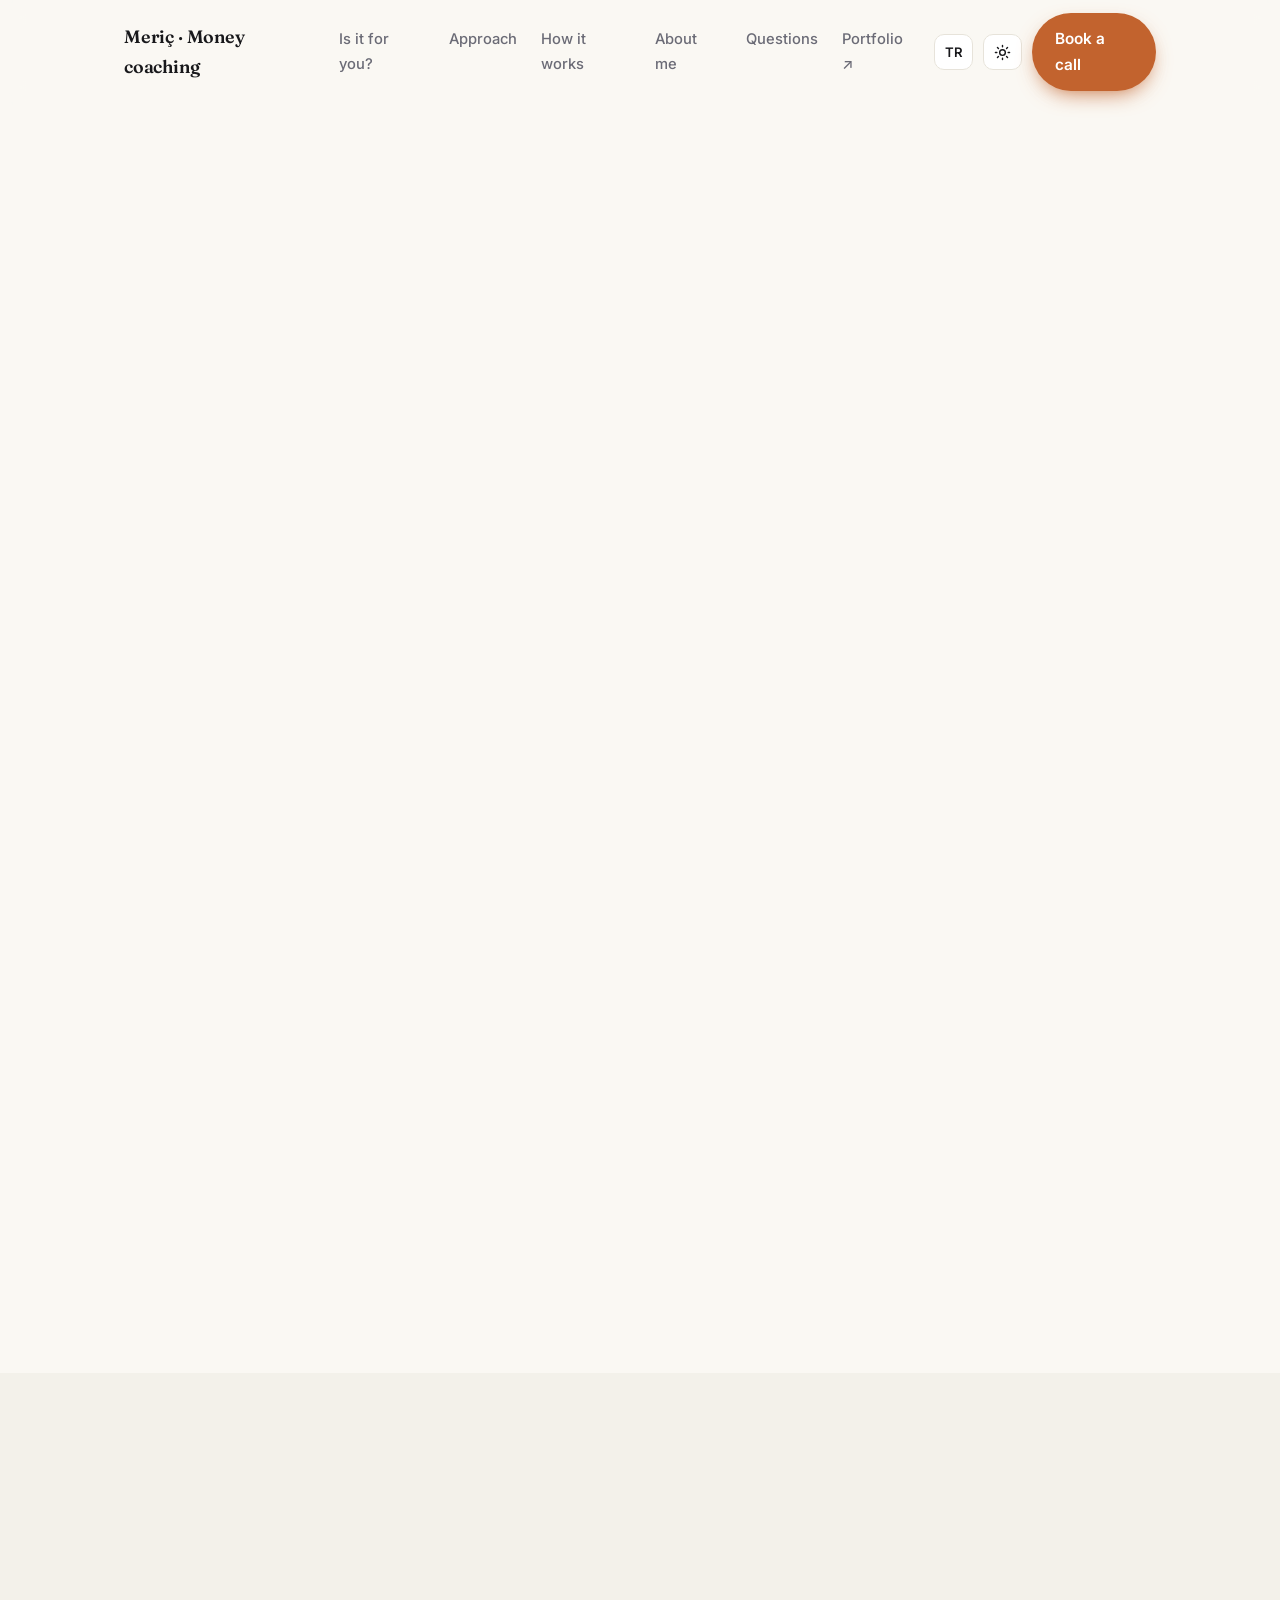
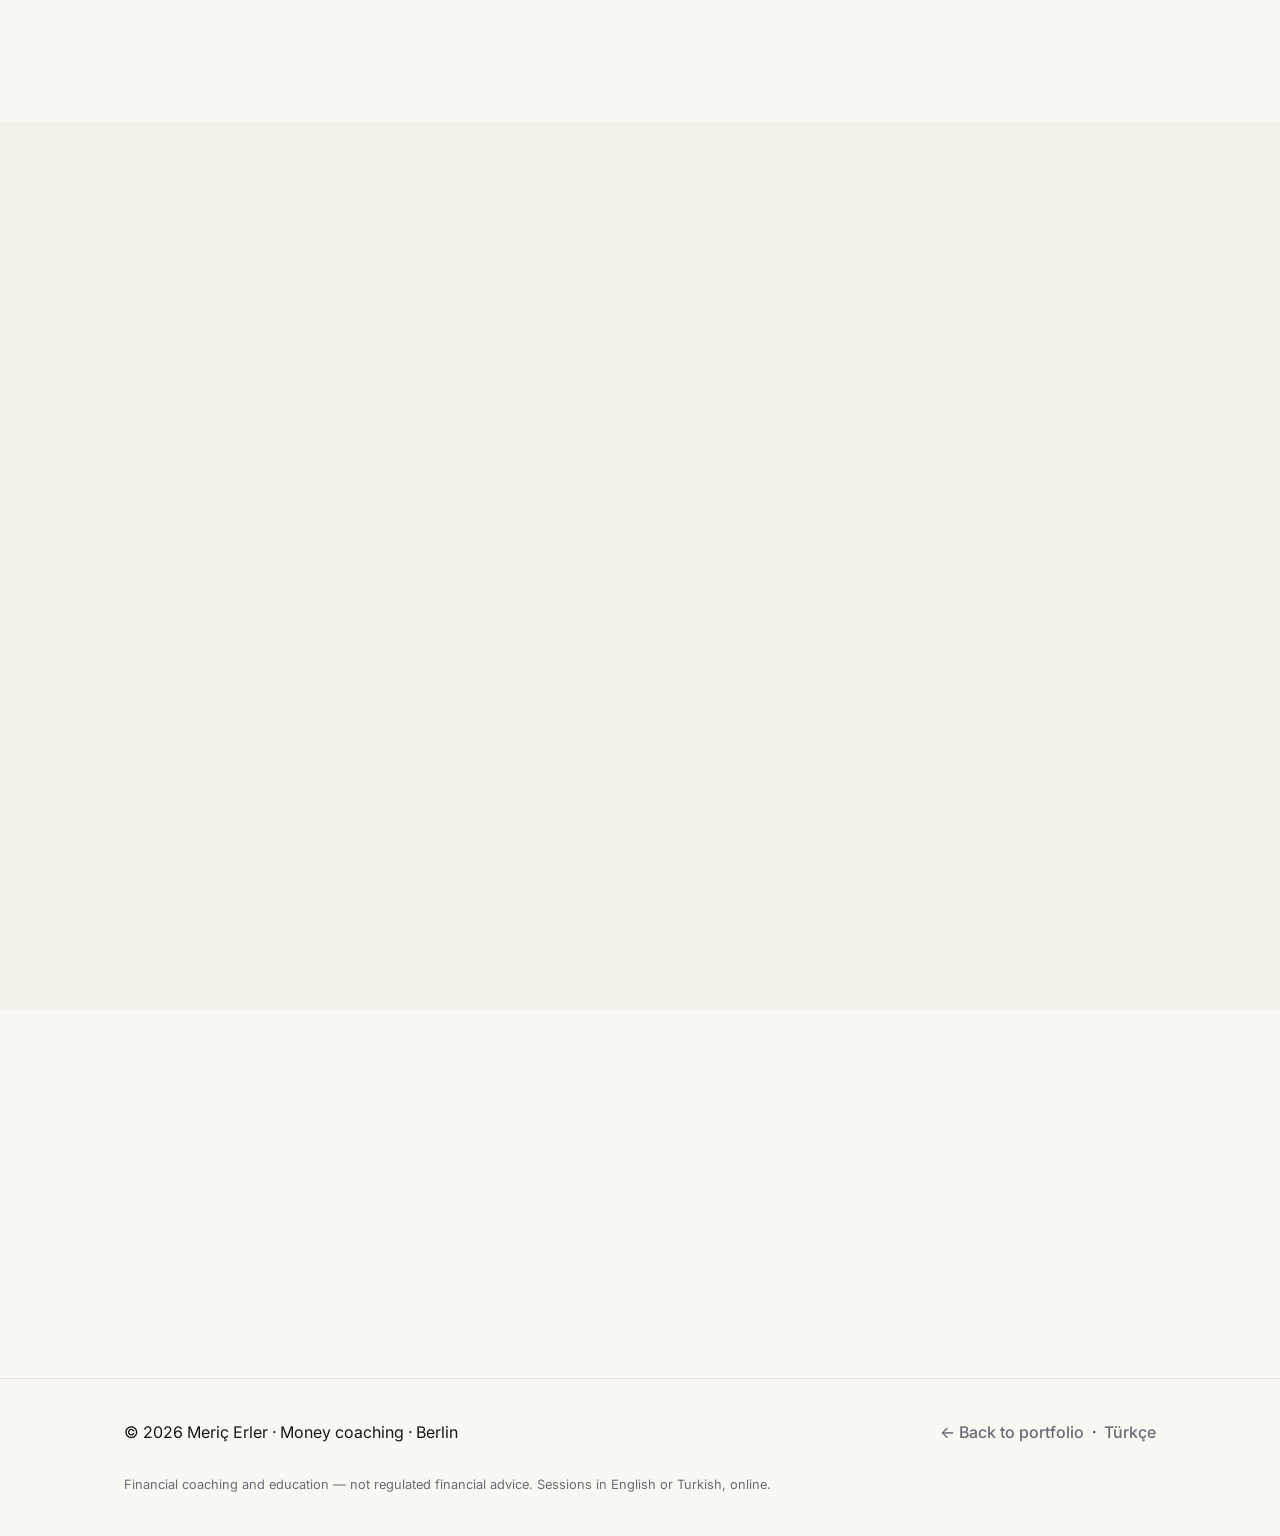
==== commit 5edd0e16: "Merge origin/main into branch; resolve conflicts Reconcile this branch's plain-voice rewrite with ma" ====
--- a/coaching/index.html
+++ b/coaching/index.html
@@ -4,12 +4,13 @@
   <meta charset="UTF-8" />
   <meta name="viewport" content="width=device-width, initial-scale=1.0" />
   <title>Financial Coaching — Meriç Erler · Berlin</title>
-  <meta name="description" content="One-to-one financial coaching with Meriç Erler in Berlin, in English or Turkish. Understand your money, learn the basics without the jargon, and build steadier habits. Coaching and education, not regulated advice. Free intro call." />
+  <meta name="description" content="One-to-one money coaching in Berlin, in English or Turkish. Understand your money, learn the basics without jargon, and build habits that stick. Free intro call." />
   <meta name="author" content="Meriç Erler" />
 
   <meta property="og:title" content="Financial Coaching — Meriç Erler" />
-  <meta property="og:description" content="One-to-one financial coaching in English or Turkish. Understand your money and build steadier habits. Free intro call." />
+  <meta property="og:description" content="Money coaching in Berlin, in English or Turkish. Start with a free intro call." />
   <meta property="og:type" content="website" />
+  <meta property="og:image" content="assets/og-coaching.png" />
 
   <link rel="icon" href="data:image/svg+xml,<svg xmlns='http://www.w3.org/2000/svg' viewBox='0 0 100 100'><rect width='100' height='100' rx='20' fill='%2333453c'/><text x='50' y='68' font-family='Georgia,serif' font-size='44' fill='%23faf9f7' text-anchor='middle'>ME</text></svg>" />
 
@@ -35,6 +36,7 @@
         <a href="#foryou">Is it for you?</a>
         <a href="#approach">Approach</a>
         <a href="#how">How it works</a>
+        <a href="#about">About me</a>
         <a href="#faq">Questions</a>
         <a href="../index.html">Portfolio ↗</a>
       </nav>
@@ -56,19 +58,18 @@
     <!-- ===== HERO ===== -->
     <section class="hero">
       <div class="wrap reveal">
-        <p class="hero__eyebrow">Financial coaching · English &amp; Türkçe</p>
-        <h1 class="hero__title">Get a clearer handle on your money.</h1>
+        <p class="hero__eyebrow">Money coaching · English &amp; Türkçe</p>
+        <h1 class="hero__title">Money makes a lot of people anxious. I help with that.</h1>
         <p class="hero__lead">
-          Money is rarely just numbers. A lot of it is stress and habit. I work with
-          you one to one to understand where your money goes, learn the basics without
-          the jargon, and build steadier habits, with someone to check in with along
-          the way.
+          I'm Meriç, a money coach in Berlin. I work with people one to one to figure
+          out where their money actually goes, learn how saving and investing really
+          work, and build habits that hold up over time. We can do it in English or Turkish.
         </p>
         <div class="hero__cta">
           <a class="btn btn--warm btn--lg" href="#book">Book a free intro call</a>
           <a class="btn btn--ghost btn--lg" href="#how">How it works</a>
         </div>
-        <p class="hero__reassure">I'm a coach and educator, <b>not</b> a salesman. No products to sell, no pressure.</p>
+        <p class="hero__reassure">I don't sell products and I don't earn commission. The first call is free.</p>
       </div>
     </section>
 
@@ -82,19 +83,19 @@
         <div class="foryou reveal">
           <div class="fcard">
             <h3>Money makes you anxious</h3>
-            <p>You put off checking your accounts, or you check them and feel worse. You'd like that to stop.</p>
+            <p>You avoid checking your accounts, or you check them and feel worse. You'd like that to ease up.</p>
           </div>
           <div class="fcard">
             <h3>You're just starting out</h3>
-            <p>First real salary, first time investing, first time it's all on you. None of this gets taught at school.</p>
+            <p>First real salary, first time investing, first time it's all on you. You want to start on the right foot.</p>
           </div>
           <div class="fcard">
             <h3>You're new to Germany</h3>
-            <p>A new country, a new financial system, often in a language that isn't your first. We can do this in Turkish or English.</p>
+            <p>A new country and a new financial system, often in a language that isn't your first. We can work in Turkish or English.</p>
           </div>
           <div class="fcard">
             <h3>You're busy</h3>
-            <p>You roughly know what you should be doing. You just want someone to keep you on track.</p>
+            <p>You roughly know what you should be doing. You just want someone to keep you on track and answer questions as they come up.</p>
           </div>
         </div>
       </div>
@@ -106,36 +107,37 @@
         <div class="reveal">
           <p class="eyebrow">My approach</p>
           <h2 class="section__title">How I think about money coaching</h2>
-          <p class="section__lead">This is coaching and education, not advice. The aim isn't a hot tip; it's that you understand your money well enough to make your own decisions.</p>
+          <p class="section__lead">This is closer to learning a skill than getting advice. The aim isn't a hot tip you'll forget by next week. It's that you understand your own money well enough to make your own decisions.</p>
         </div>
         <div class="principles reveal">
           <div class="pitem">
             <span class="dot"></span>
             <div>
-              <h3>We start with you</h3>
-              <p>We begin with how you feel and behave around money, because that's usually where budgets fall apart.</p>
+              <h3>It starts with you, not a spreadsheet</h3>
+              <p>We start with how you actually feel and behave around money, because that's usually where budgets fall apart.</p>
             </div>
           </div>
           <div class="pitem">
             <span class="dot"></span>
             <div>
               <h3>Education, in plain language</h3>
-              <p>Budgeting, saving, and how investing works, explained so it sticks. No hype, no jargon.</p>
+              <p>Budgeting, saving, and how investing actually works, explained in a way that stays with you.</p>
             </div>
           </div>
           <div class="pitem">
             <span class="dot"></span>
             <div>
-              <h3>Ongoing, not one-off</h3>
-              <p>Not a single lecture. Regular check-ins and a plan that changes as your life does.</p>
+              <h3>You're not doing it alone</h3>
+              <p>This isn't a one-off lecture. We meet regularly, and your plan changes as your life does.</p>
             </div>
           </div>
         </div>
         <div class="approach__note reveal">
           <p>
-            My job isn't to hand you a winning bet. It's to help you understand your
-            options and your own habits well enough to make good decisions, and to
-            stick around while you put them into practice.
+            I don't believe in quick fixes or hot tips. They rarely last, and they keep
+            you dependent on whoever handed them to you. My job is the opposite: to help
+            you understand your own money and habits well enough that, in time, you don't
+            need me. I'll be there while that takes hold.
           </p>
         </div>
       </div>
@@ -146,64 +148,118 @@
       <div class="wrap">
         <div class="reveal">
           <p class="eyebrow">How it works</p>
-          <h2 class="section__title">What working together looks like</h2>
+          <h2 class="section__title">From the first call onward</h2>
         </div>
         <div class="steps reveal">
           <div class="step">
             <h3>A free intro call</h3>
-            <p>Half an hour on where you are and what you'd like to change. No pitch. If I'm not the right fit for you, I'll say so.</p>
+            <p>Half an hour on where you are and what you'd like to change. No pitch. If I'm not the right person for you, I'll say so and point you somewhere better.</p>
           </div>
           <div class="step">
-            <h3>A plan that fits you</h3>
-            <p>Built around your situation, budget, and goals rather than a template. We agree together what "better" looks like for you.</p>
+            <h3>A plan that fits your situation</h3>
+            <p>Built around your income, your worries, and your goals, not a template. We decide together what "better" actually means for you.</p>
           </div>
           <div class="step">
             <h3>A weekly rhythm</h3>
-            <p>Short weekly check-ins and online sessions, tailored to how much support you want. I'll flag things when they're worth a look.</p>
+            <p>Short weekly check-ins, plus a longer session of about 60 minutes when you need it. More support at the start, less as things settle.</p>
           </div>
           <div class="step">
-            <h3>Steady support between sessions</h3>
-            <p>A newsletter, the occasional "have you thought about this?", and someone to ask when you're not sure.</p>
-          </div>
-        </div>
-      </div>
-    </section>
-
-    <!-- ===== WHAT TO EXPECT (honest trust block; real testimonials can go here later) ===== -->
+            <h3>Support between sessions</h3>
+            <p>A monthly newsletter, the occasional "have you thought about this?", and someone to check in with while the new habit forms.</p>
+          </div>
+        </div>
+      </div>
+    </section>
+
+    <!-- ===== OUTCOMES ===== -->
+    <section class="section section--tint" id="outcomes">
+      <div class="wrap">
+        <div class="reveal">
+          <p class="eyebrow">What changes</p>
+          <h2 class="section__title">What you'll come away with</h2>
+        </div>
+        <!-- Owner: edit these to match what you actually deliver. -->
+        <ul class="outcomes reveal">
+          <li>A budget you'll actually use, not a spreadsheet you abandon in week two.</li>
+          <li>A clear picture of where your money goes each month.</li>
+          <li>Enough understanding to read a payslip, a fund, or a German tax letter without panic.</li>
+          <li>A short written plan you understand and can follow on your own.</li>
+        </ul>
+      </div>
+    </section>
+
+    <!-- ===== ABOUT / BIO ===== -->
+    <section class="section" id="about">
+      <div class="wrap">
+        <div class="reveal">
+          <p class="eyebrow">Who you'd work with</p>
+          <h2 class="section__title">A bit about me</h2>
+        </div>
+        <div class="bio reveal">
+          <!-- Owner: replace the monogram below with a real photo, e.g.
+               <div class="bio__photo"><img src="assets/meric.jpg" alt="Meriç Erler" /></div> -->
+          <div class="bio__photo" aria-hidden="true">
+            <svg viewBox="0 0 100 100" width="100%" height="100%"><rect width="100" height="100" fill="none"/><text x="50" y="64" font-family="Fraunces, Georgia, serif" font-size="40" fill="currentColor" text-anchor="middle" style="color:var(--accent)">ME</text></svg>
+          </div>
+          <div class="bio__body">
+            <p>
+              I'm Meriç. I studied <strong>environmental engineering in Ankara</strong>,
+              then did a <strong>master's in business and finance here in Berlin</strong>,
+              and I work day to day as a <strong>data and business-intelligence analyst</strong>.
+              That's a long way of saying I read financial systems for a living.
+            </p>
+            <p>
+              I started coaching because friends kept asking me the same money questions,
+              and because I've been through the confusing version of all this myself:
+              first salary, moving countries, learning a new tax system in a language that
+              wasn't mine.
+            </p>
+            <p>
+              <!-- Owner: state your credentials honestly. Either name real coaching training/certification,
+                   or keep an honest line like the one below. -->
+              I'm not a licensed financial adviser and I won't pretend to be. What I bring
+              is a finance background, plain explanations, and a lot of patience.
+              <a class="inline-link" href="../about.html" style="text-decoration:underline">More about my work →</a>
+            </p>
+          </div>
+        </div>
+      </div>
+    </section>
+
+    <!-- ===== TESTIMONIALS ===== -->
     <section class="section section--tint" id="voices">
       <div class="wrap">
         <div class="reveal">
-          <p class="eyebrow">What to expect</p>
-          <h2 class="section__title">How working together usually goes</h2>
-          <p class="section__lead">No magic, no stock tips. Most of the change is small and steady: you start looking at your money instead of avoiding it, the basics stop feeling intimidating, and decisions get easier because you understand what's behind them.</p>
-        </div>
-        <div class="steps reveal">
-          <div class="step">
-            <h3>Early on</h3>
-            <p>We get clear on where things stand and what you want to change. Often just looking at it honestly is a relief in itself.</p>
-          </div>
-          <div class="step">
-            <h3>Along the way</h3>
-            <p>You learn the fundamentals at your own pace, and we turn them into habits that fit your real life rather than an ideal one.</p>
-          </div>
-          <div class="step">
-            <h3>Over time</h3>
-            <p>Money becomes something you manage on purpose instead of worry about. You can make your own calls and explain why.</p>
-          </div>
-        </div>
-
-        <!--
-          REAL TESTIMONIALS GO HERE.
-          Add only genuine quotes from real clients who have given permission.
-          Do not invent quotes or copy them from other services.
-          Template:
-          <div class="voices reveal">
-            <div class="quote">
-              <blockquote>"Their own words, lightly edited for clarity."</blockquote>
-              <cite>— First name, City (used with permission)</cite>
-            </div>
-          </div>
-        -->
+          <p class="eyebrow">In their words</p>
+          <h2 class="section__title">From people I've worked with</h2>
+        </div>
+        <!-- Owner: replace the three [PLACEHOLDER] quotes with real, permissioned client words.
+             Keep their own phrasing. A good shape is: what was hard before → what we did → what's different now.
+             Use a first name + a little context. Swap the initials avatar for a photo where the client is happy to be shown. -->
+        <div class="voices reveal">
+          <div class="quote">
+            <blockquote>[PLACEHOLDER — real client quote in their own words.]</blockquote>
+            <div class="quote__by">
+              <span class="quote__avatar" aria-hidden="true">A</span>
+              <cite>[First name], [role / situation]</cite>
+            </div>
+          </div>
+          <div class="quote">
+            <blockquote>[PLACEHOLDER — real client quote in their own words.]</blockquote>
+            <div class="quote__by">
+              <span class="quote__avatar" aria-hidden="true">B</span>
+              <cite>[First name], [role / situation]</cite>
+            </div>
+          </div>
+          <div class="quote">
+            <blockquote>[PLACEHOLDER — real client quote in their own words.]</blockquote>
+            <div class="quote__by">
+              <span class="quote__avatar" aria-hidden="true">C</span>
+              <cite>[First name], [role / situation]</cite>
+            </div>
+          </div>
+        </div>
+        <p class="placeholder-note reveal">Shared with permission. Individual results vary; this is coaching and education, not investment advice.</p>
       </div>
     </section>
 
@@ -217,7 +273,8 @@
         <div class="faq reveal">
           <details>
             <summary>What does it cost?</summary>
-            <p>It depends on what you need and what you can manage, so I sort it out on the free intro call rather than putting a fixed price here. There's no obligation to continue.</p>
+            <!-- Owner: set the real per-session figure in place of [XX]. -->
+            <p>Sessions are €[XX] each, and we'll confirm the right setup for you on the intro call. Most people start with a weekly rhythm and ease off as things settle. The intro call is free with no obligation, and if money is genuinely tight, tell me and we'll find something that works.</p>
           </details>
           <details>
             <summary>Which languages do you work in?</summary>
@@ -225,15 +282,15 @@
           </details>
           <details>
             <summary>Is this financial advice?</summary>
-            <p>No. It's coaching and education. I won't tell you which fund to buy or pick your investments. I help you understand your options and your own habits so you can decide well. If you need regulated advice, I'll tell you, and point you to a licensed adviser.</p>
+            <p>No. It's coaching and education. I won't tell you which fund to buy or manage your investments. I help you understand your options and your own habits so you can decide well. If you need regulated advice, I'll say so and point you to a licensed adviser.</p>
           </details>
           <details>
             <summary>Where do sessions happen, and how often?</summary>
-            <p>Online, wherever you are. Usually weekly, adjusted to how much support you want, with more at the start and less as things settle.</p>
+            <p>Online, wherever you are. Usually weekly to start, then less often as things settle.</p>
           </details>
           <details>
             <summary>Do I need to be "good with money" already?</summary>
-            <p>Not at all. Most people come because they're not, and that's fine. We start exactly where you are, without judgement.</p>
+            <p>Not at all. Most people come precisely because they're not, and that's fine. We start where you are, no judgment.</p>
           </details>
         </div>
       </div>
@@ -245,7 +302,7 @@
         <div class="reveal">
           <p class="eyebrow">Start here</p>
           <h2 class="section__title">Book a free intro call</h2>
-          <p class="section__lead">Tell me a little about where you're starting from, and I'll reply with a time and how I think I can help. No pitch.</p>
+          <p class="section__lead">Tell me a bit about where you're starting from, and I'll reply with a time and how I think I can help. No obligation.</p>
         </div>
         <form class="book reveal" action="https://formspree.io/f/xpqevbbp" method="POST">
           <div class="book__grid">
@@ -275,9 +332,10 @@
             </div>
           </div>
           <input class="hp" type="text" name="_gotcha" tabindex="-1" autocomplete="off" aria-hidden="true" />
-          <button class="btn btn--warm btn--lg" type="submit">Send and book my call</button>
+          <button class="btn btn--warm btn--lg" type="submit">Request my free call</button>
         </form>
-        <p class="hero__reassure reveal" style="margin-top:18px;">Prefer email? Write to <a class="hero__reassure" style="text-decoration:underline" href="mailto:mericerler@gmail.com?subject=Free%20intro%20call%20—%20financial%20coaching">mericerler@gmail.com</a>.</p>
+        <p class="form-note reveal">Your details come straight to my inbox and aren't shared or added to any list. The form is handled by Formspree.</p>
+        <p class="hero__reassure reveal" style="margin-top:14px;">Prefer email? Write to <a class="hero__reassure" style="text-decoration:underline" href="mailto:mericerler@gmail.com?subject=Free%20intro%20call%20—%20financial%20coaching">mericerler@gmail.com</a>.</p>
       </div>
     </section>
 
@@ -290,8 +348,8 @@
           I'm a coach and educator. I help you understand yourself and your money,
           and I teach the fundamentals. <strong>I am not a licensed financial
           adviser:</strong> I don't sell products, I don't pick your investments, and
-          nothing here is personal investment advice. For regulated advice you'd see a
-          licensed professional, and I'll tell you when that's what you need.
+          nothing here is personal investment advice. For regulated advice you'd see
+          a licensed professional, and I'll tell you when that's what you need.
         </p>
       </div>
     </section>
@@ -305,7 +363,7 @@
         &nbsp;·&nbsp;
         <a href="tr/index.html">Türkçe</a>
       </span>
-      <p class="footer__legal">Financial coaching and education, not regulated financial advice. Sessions in English or Turkish, online.</p>
+      <p class="footer__legal">Financial coaching and education — not regulated financial advice. Sessions in English or Turkish, online.</p>
     </div>
   </footer>
 
